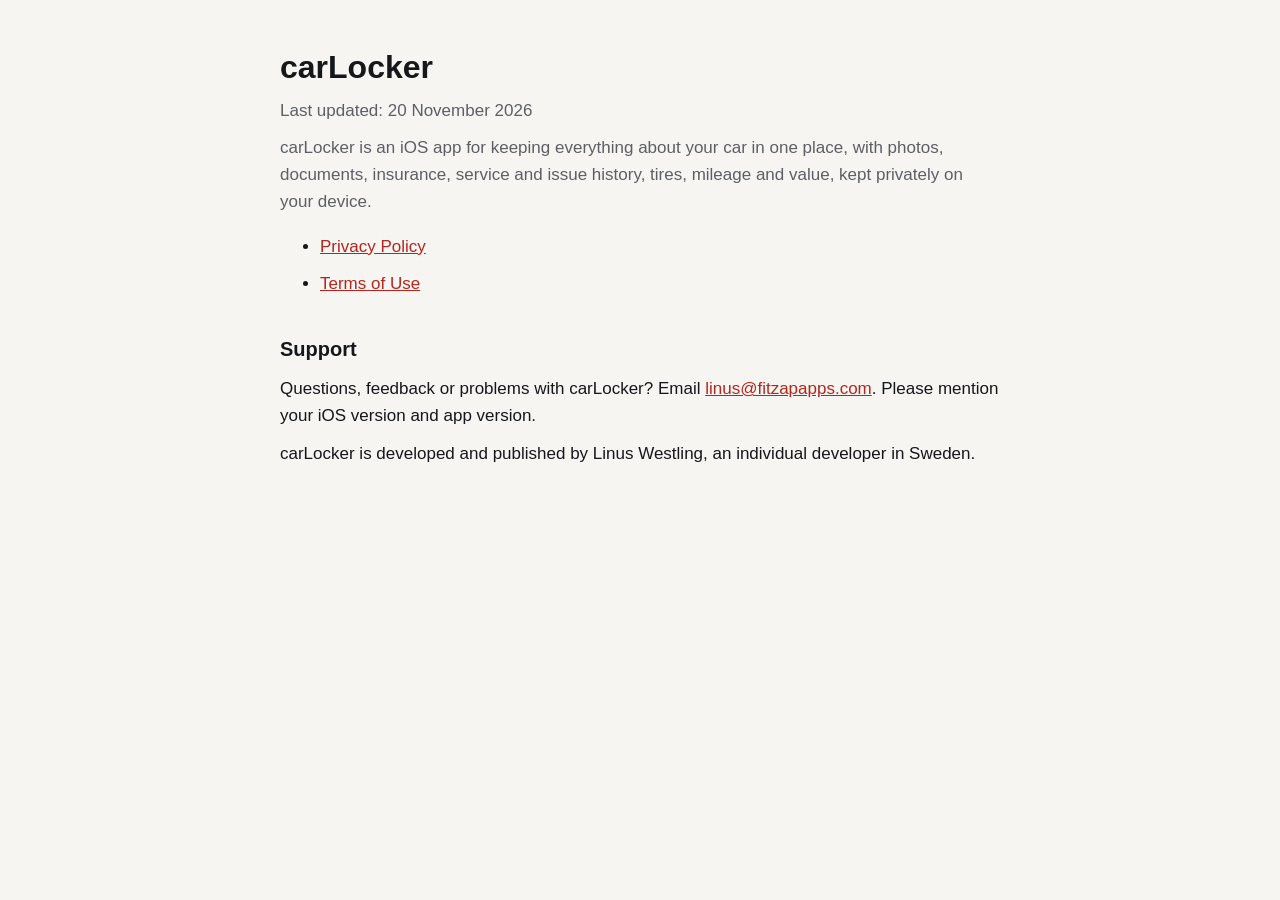
==== index.html @ 24d14a05 "carLocker privacy policy, terms and support page" ====
<!doctype html>
<html lang="en"><head><meta charset="utf-8"><meta name="viewport" content="width=device-width,initial-scale=1">
<title>carLocker</title><link rel="stylesheet" href="style.css"></head>
<body><main>

<h1>carLocker</h1>
<p class="meta">Last updated: 20 November 2026</p>
<p class="lead">carLocker is an iOS app for keeping everything about your car in one place, with photos, documents, insurance, service and issue history, tires, mileage and value, kept privately on your device.</p>
<ul>
<li><a href="privacy/">Privacy Policy</a></li>
<li><a href="terms/">Terms of Use</a></li>
</ul>
<h2>Support</h2>
<p>Questions, feedback or problems with carLocker? Email <a href="mailto:linus@fitzapapps.com">linus@fitzapapps.com</a>. Please mention your iOS version and app version.</p>
<p>carLocker is developed and published by Linus Westling, an individual developer in Sweden.</p>
</main></body></html>
---- style.css ----
:root{--bg:#F6F5F2;--fg:#16171A;--sec:#5d5f64;--acc:#B3261E}
@media (prefers-color-scheme:dark){:root{--bg:#0E0F11;--fg:#F3F1EC;--sec:#A7A9AE;--acc:#FF6B5E}}
body{margin:0;background:var(--bg);color:var(--fg);font:17px/1.6 -apple-system,BlinkMacSystemFont,"Segoe UI",Roboto,Helvetica,Arial,sans-serif}
main{max-width:720px;margin:0 auto;padding:32px 20px 64px}
h1{font-size:2rem;line-height:1.2;margin:.5em 0 .2em}
h2{font-size:1.25rem;margin:1.8em 0 .4em}
p,li{margin:.6em 0}
a{color:var(--acc)}
.meta,.lead{color:var(--sec)}
.back{display:inline-block;margin-bottom:12px}
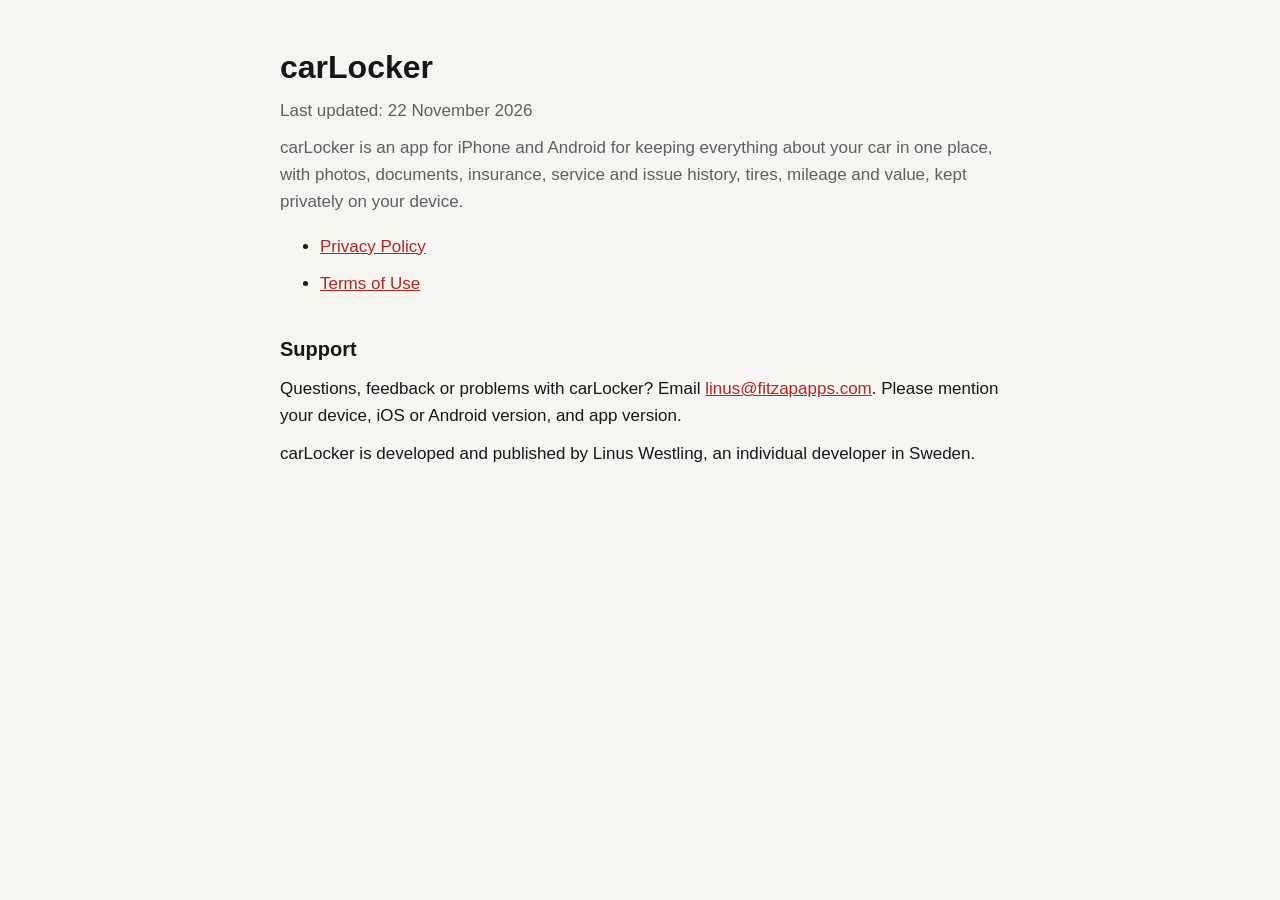
==== commit ca213ef0: "Cover the Android app: Google Play, BiometricPrompt, ML Kit scanner, Android backup" ====
--- a/index.html
+++ b/index.html
@@ -4,13 +4,13 @@
 <body><main>
 
 <h1>carLocker</h1>
-<p class="meta">Last updated: 20 November 2026</p>
-<p class="lead">carLocker is an iOS app for keeping everything about your car in one place, with photos, documents, insurance, service and issue history, tires, mileage and value, kept privately on your device.</p>
+<p class="meta">Last updated: 22 November 2026</p>
+<p class="lead">carLocker is an app for iPhone and Android for keeping everything about your car in one place, with photos, documents, insurance, service and issue history, tires, mileage and value, kept privately on your device.</p>
 <ul>
 <li><a href="privacy/">Privacy Policy</a></li>
 <li><a href="terms/">Terms of Use</a></li>
 </ul>
 <h2>Support</h2>
-<p>Questions, feedback or problems with carLocker? Email <a href="mailto:linus@fitzapapps.com">linus@fitzapapps.com</a>. Please mention your iOS version and app version.</p>
+<p>Questions, feedback or problems with carLocker? Email <a href="mailto:linus@fitzapapps.com">linus@fitzapapps.com</a>. Please mention your device, iOS or Android version, and app version.</p>
 <p>carLocker is developed and published by Linus Westling, an individual developer in Sweden.</p>
 </main></body></html>
